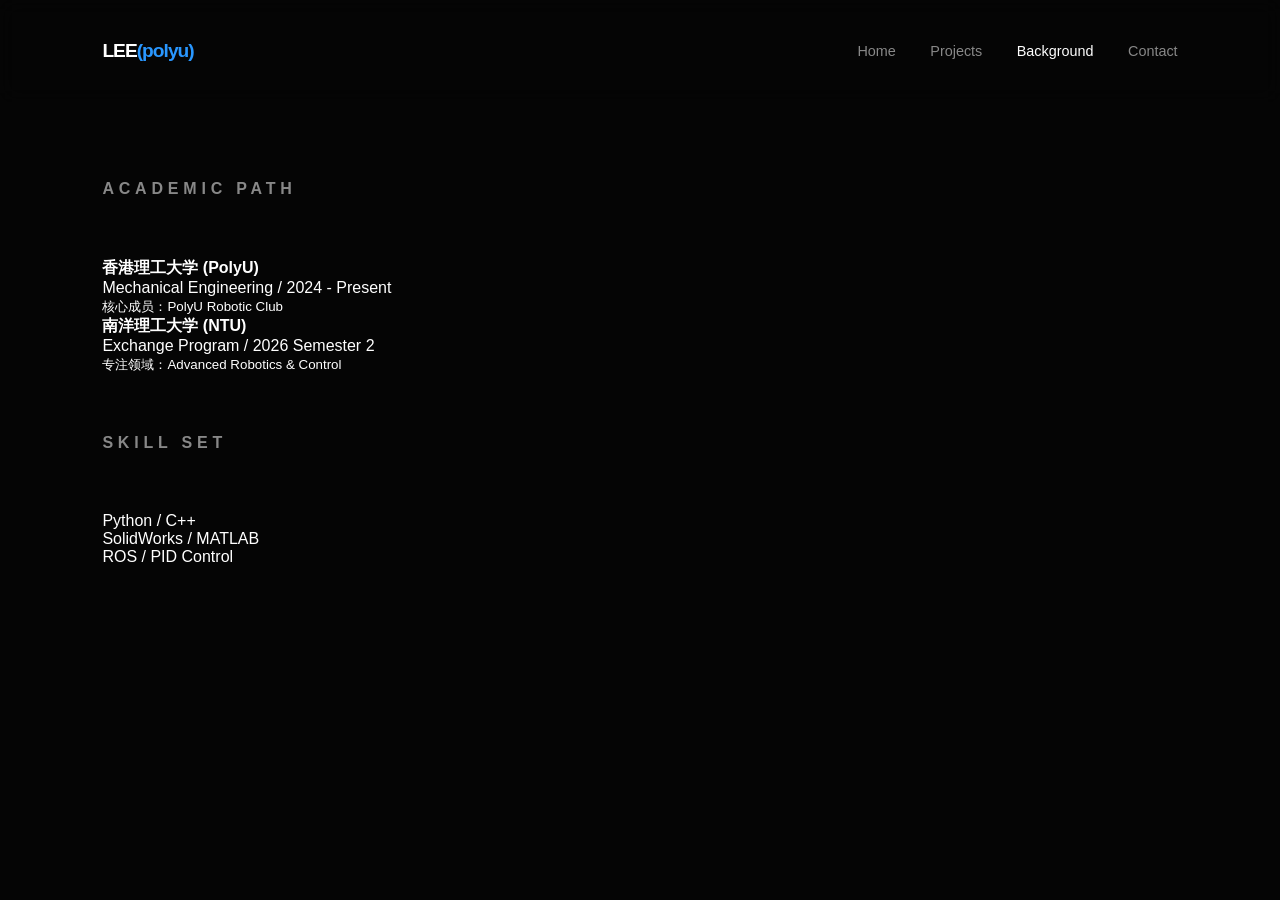
==== background.html @ d9f18f38 "424 131" ====
<!DOCTYPE html>
<html lang="zh-CN">
<head>
    <meta charset="UTF-8">
    <title>Background | Lee</title>
    <link rel="stylesheet" href="style.css">
</head>
<body>
    <nav>
        <div class="logo">LEE<span>(polyu)</span></div>
        <div class="nav-links">
            <a href="index.html">Home</a>
            <a href="projects.html">Projects</a>
            <a href="background.html" class="active">Background</a>
            <a href="contact.html">Contact</a>
        </div>
    </nav>

    <section class="page-container">
        <h2 class="title-reveal">ACADEMIC PATH</h2>
        <div class="timeline">
            <div class="t-block">
                <h4>香港理工大学 (PolyU)</h4>
                <p>Mechanical Engineering / 2024 - Present</p>
                <small>核心成员：PolyU Robotic Club</small>
            </div>
            <div class="t-block">
                <h4>南洋理工大学 (NTU)</h4>
                <p>Exchange Program / 2026 Semester 2</p>
                <small>专注领域：Advanced Robotics & Control</small>
            </div>
        </div>

        <h2 class="title-reveal" style="margin-top: 60px;">SKILL SET</h2>
        <div class="skill-grid">
            <div class="s-box">Python / C++</div>
            <div class="s-box">SolidWorks / MATLAB</div>
            <div class="s-box">ROS / PID Control</div>
        </div>
    </section>
</body>
</html>
---- style.css ----
:root {
    --black: #050505;
    --white: #ffffff;
    --gray: #888;
    --accent: #2997ff;
    --border: rgba(255,255,255,0.1);
}

* { margin:0; padding:0; box-sizing: border-box; }
body { background: var(--black); color: var(--white); font-family: -apple-system, sans-serif; overflow-x: hidden; }

/* 导航 */
nav { display: flex; justify-content: space-between; align-items: center; padding: 40px 8%; position: fixed; top: 0; width: 100%; z-index: 100; backdrop-filter: blur(10px); }
.logo { font-weight: 800; font-size: 1.2rem; letter-spacing: -1px; }
.logo span { color: var(--accent); }
.nav-links a { color: var(--gray); text-decoration: none; margin-left: 30px; font-size: 0.9rem; transition: 0.3s; font-weight: 500; }
.nav-links a.active, .nav-links a:hover { color: var(--white); }

/* 页面通用布局 */
.page-container { padding: 180px 8% 100px; max-width: 1400px; margin: 0 auto; }
.title-reveal { font-size: 1rem; letter-spacing: 0.3em; color: var(--gray); margin-bottom: 60px; text-transform: uppercase; }

/* 首页定制 */
.hero { height: 100vh; display: flex; align-items: center; padding: 0 8%; background: radial-gradient(circle at 80% 20%, #111 0%, #050505 50%); }
.hero h1 { font-size: clamp(3rem, 10vw, 6rem); font-weight: 800; letter-spacing: -2px; margin-bottom: 10px; }
.btn-main { background: var(--white); color: var(--black); padding: 16px 40px; border-radius: 50px; text-decoration: none; font-weight: 700; margin-right: 20px; display: inline-block; transition: 0.3s; }
.btn-sub { border: 1px solid var(--border); color: var(--white); padding: 16px 40px; border-radius: 50px; text-decoration: none; display: inline-block; transition: 0.3s; }
.btn-main:hover { background: var(--accent); color: var(--white); transform: translateY(-3px); }

/* 项目展示列表 */
.p-item { border-top: 1px solid var(--border); padding: 60px 0; display: flex; flex-direction: column; transition: 0.3s; }
.p-item:hover { background: rgba(255,255,255,0.02); padding-left: 20px; }
.p-tag { color: var(--accent); font-size: 0.7rem; font-weight: 700; margin-bottom: 10px; }
.p-item h3 { font-size: 2.5rem; margin-bottom: 15px; }
.p-item p { color: var(--gray); max-width: 700px; line-height: 1.8; }

/* 联系页排版 */
.contact-box { border-bottom: 1px solid var(--border); padding: 30px 0; }
.label { display: block; font-size: 0.7rem; color: var(--gray); letter-spacing: 0.1em; margin-bottom: 10px; }
.value { font-size: 1.8rem; font-weight: 600; color: var(--accent); }
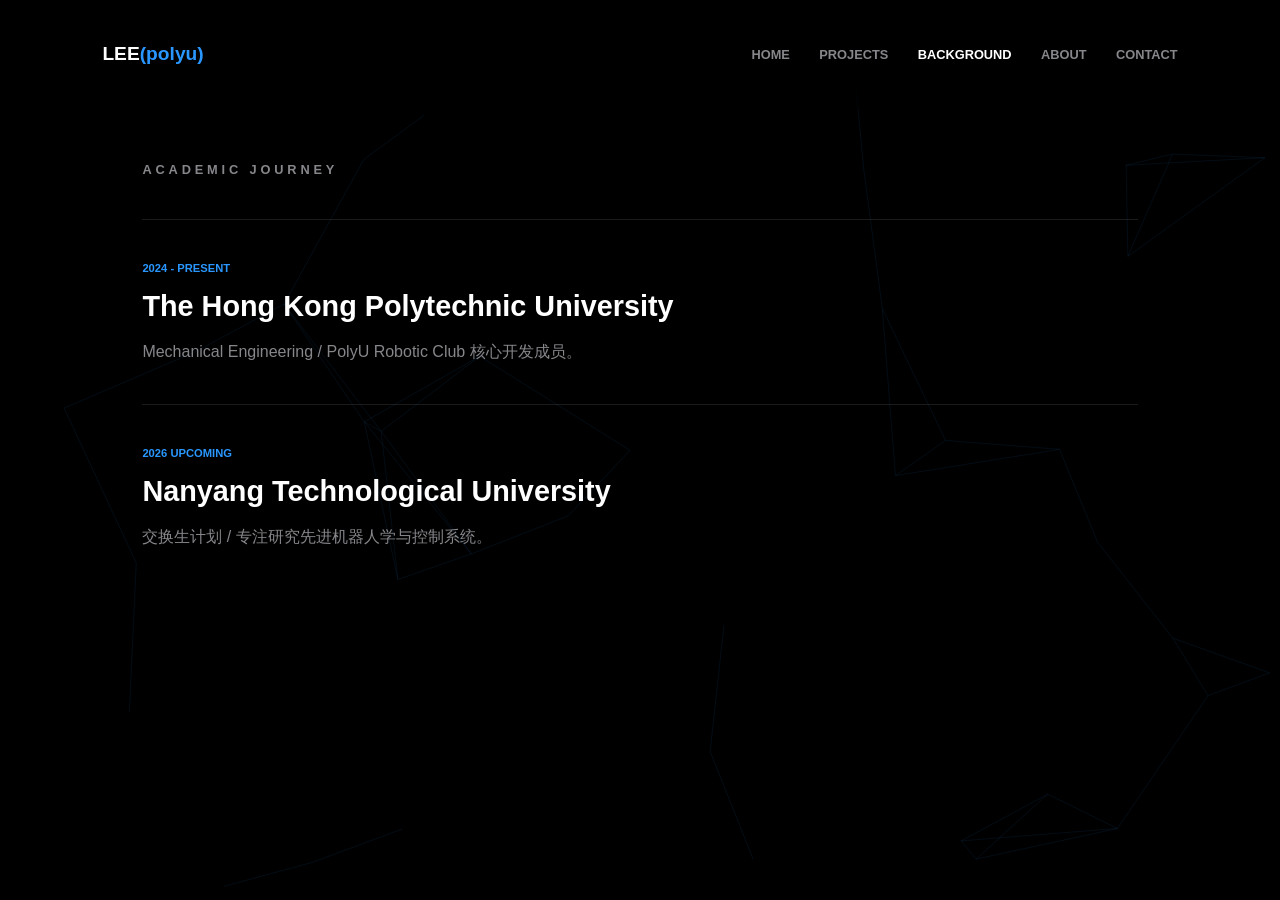
==== commit 4d89b85f: "66 666" ====
--- a/background.html
+++ b/background.html
@@ -6,37 +6,30 @@
     <link rel="stylesheet" href="style.css">
 </head>
 <body>
+    <canvas id="bg-canvas"></canvas>
     <nav>
         <div class="logo">LEE<span>(polyu)</span></div>
         <div class="nav-links">
-            <a href="index.html">Home</a>
-            <a href="projects.html">Projects</a>
-            <a href="background.html" class="active">Background</a>
-            <a href="contact.html">Contact</a>
+            <a href="index.html">HOME</a>
+            <a href="projects.html">PROJECTS</a>
+            <a href="background.html" class="active">BACKGROUND</a>
+            <a href="about.html">ABOUT</a>
+            <a href="contact.html">CONTACT</a>
         </div>
     </nav>
-
-    <section class="page-container">
-        <h2 class="title-reveal">ACADEMIC PATH</h2>
-        <div class="timeline">
-            <div class="t-block">
-                <h4>香港理工大学 (PolyU)</h4>
-                <p>Mechanical Engineering / 2024 - Present</p>
-                <small>核心成员：PolyU Robotic Club</small>
-            </div>
-            <div class="t-block">
-                <h4>南洋理工大学 (NTU)</h4>
-                <p>Exchange Program / 2026 Semester 2</p>
-                <small>专注领域：Advanced Robotics & Control</small>
-            </div>
+    <div class="container">
+        <h2 class="section-title">ACADEMIC JOURNEY</h2>
+        <div class="item-row">
+            <div class="item-tag">2024 - PRESENT</div>
+            <h3>The Hong Kong Polytechnic University</h3>
+            <p>Mechanical Engineering / PolyU Robotic Club 核心开发成员。</p>
         </div>
-
-        <h2 class="title-reveal" style="margin-top: 60px;">SKILL SET</h2>
-        <div class="skill-grid">
-            <div class="s-box">Python / C++</div>
-            <div class="s-box">SolidWorks / MATLAB</div>
-            <div class="s-box">ROS / PID Control</div>
+        <div class="item-row">
+            <div class="item-tag">2026 UPCOMING</div>
+            <h3>Nanyang Technological University</h3>
+            <p>交换生计划 / 专注研究先进机器人学与控制系统。</p>
         </div>
-    </section>
+    </div>
+    <script src="main.js"></script>
 </body>
 </html>
--- a/style.css
+++ b/style.css
@@ -1,40 +1,45 @@
 :root {
-    --black: #050505;
-    --white: #ffffff;
-    --gray: #888;
-    --accent: #2997ff;
+    --bg: #000;
+    --fg: #fff;
+    --acc: #2997ff;
+    --dim: #86868b;
     --border: rgba(255,255,255,0.1);
 }
 
 * { margin:0; padding:0; box-sizing: border-box; }
-body { background: var(--black); color: var(--white); font-family: -apple-system, sans-serif; overflow-x: hidden; }
+body { background: var(--bg); color: var(--fg); font-family: -apple-system, sans-serif; overflow-x: hidden; line-height: 1.5; }
 
-/* 导航 */
-nav { display: flex; justify-content: space-between; align-items: center; padding: 40px 8%; position: fixed; top: 0; width: 100%; z-index: 100; backdrop-filter: blur(10px); }
-.logo { font-weight: 800; font-size: 1.2rem; letter-spacing: -1px; }
-.logo span { color: var(--accent); }
-.nav-links a { color: var(--gray); text-decoration: none; margin-left: 30px; font-size: 0.9rem; transition: 0.3s; font-weight: 500; }
-.nav-links a.active, .nav-links a:hover { color: var(--white); }
+/* 动态背景 */
+#bg-canvas { position: fixed; top: 0; left: 0; width: 100%; height: 100%; z-index: -1; opacity: 0.3; }
 
-/* 页面通用布局 */
-.page-container { padding: 180px 8% 100px; max-width: 1400px; margin: 0 auto; }
-.title-reveal { font-size: 1rem; letter-spacing: 0.3em; color: var(--gray); margin-bottom: 60px; text-transform: uppercase; }
+/* 导航栏 */
+nav { display: flex; justify-content: space-between; align-items: center; padding: 40px 8%; position: fixed; top: 0; width: 100%; z-index: 100; backdrop-filter: blur(20px); }
+.logo { font-weight: 800; font-size: 1.2rem; }
+.logo span { color: var(--acc); }
+.nav-links a { color: var(--dim); text-decoration: none; margin-left: 25px; font-size: 0.8rem; font-weight: 600; transition: 0.3s; }
+.nav-links a:hover, .nav-links a.active { color: var(--fg); }
 
-/* 首页定制 */
-.hero { height: 100vh; display: flex; align-items: center; padding: 0 8%; background: radial-gradient(circle at 80% 20%, #111 0%, #050505 50%); }
-.hero h1 { font-size: clamp(3rem, 10vw, 6rem); font-weight: 800; letter-spacing: -2px; margin-bottom: 10px; }
-.btn-main { background: var(--white); color: var(--black); padding: 16px 40px; border-radius: 50px; text-decoration: none; font-weight: 700; margin-right: 20px; display: inline-block; transition: 0.3s; }
-.btn-sub { border: 1px solid var(--border); color: var(--white); padding: 16px 40px; border-radius: 50px; text-decoration: none; display: inline-block; transition: 0.3s; }
-.btn-main:hover { background: var(--accent); color: var(--white); transform: translateY(-3px); }
+/* 通用容器 */
+.container { max-width: 1200px; margin: 0 auto; padding: 160px 8% 80px; }
+.section-title { font-size: 0.8rem; letter-spacing: 0.3em; color: var(--dim); margin-bottom: 40px; text-transform: uppercase; }
 
-/* 项目展示列表 */
-.p-item { border-top: 1px solid var(--border); padding: 60px 0; display: flex; flex-direction: column; transition: 0.3s; }
-.p-item:hover { background: rgba(255,255,255,0.02); padding-left: 20px; }
-.p-tag { color: var(--accent); font-size: 0.7rem; font-weight: 700; margin-bottom: 10px; }
-.p-item h3 { font-size: 2.5rem; margin-bottom: 15px; }
-.p-item p { color: var(--gray); max-width: 700px; line-height: 1.8; }
+/* 按钮 */
+.btn { border: 1px solid var(--border); color: var(--fg); padding: 12px 30px; border-radius: 50px; text-decoration: none; display: inline-block; transition: 0.3s; font-size: 0.9rem; }
+.btn:hover { border-color: var(--acc); background: rgba(41, 151, 255, 0.1); }
 
-/* 联系页排版 */
-.contact-box { border-bottom: 1px solid var(--border); padding: 30px 0; }
-.label { display: block; font-size: 0.7rem; color: var(--gray); letter-spacing: 0.1em; margin-bottom: 10px; }
-.value { font-size: 1.8rem; font-weight: 600; color: var(--accent); }+/* 3D 预览区 */
+.viewer-wrap { height: 450px; background: #080808; border-radius: 24px; border: 1px solid var(--border); overflow: hidden; margin-bottom: 40px; }
+model-viewer { width: 100%; height: 100%; }
+
+/* 项目/背景条目 */
+.item-row { border-top: 1px solid var(--border); padding: 40px 0; transition: 0.3s; }
+.item-row:hover { background: rgba(255,255,255,0.02); padding-left: 10px; }
+.item-tag { color: var(--acc); font-size: 0.7rem; font-weight: 700; margin-bottom: 8px; }
+.item-row h3 { font-size: 1.8rem; margin-bottom: 12px; }
+.item-row p { color: var(--dim); max-width: 700px; }
+
+/* 联系页 */
+.c-grid { display: grid; grid-template-columns: 1fr 1fr; gap: 30px; }
+.c-box { border-bottom: 1px solid var(--border); padding: 25px 0; }
+.c-box small { display: block; color: var(--dim); font-size: 0.7rem; margin-bottom: 8px; text-transform: uppercase; }
+.c-box span, .c-box a { font-size: 1.3rem; color: var(--acc); text-decoration: none; font-weight: 500; }
